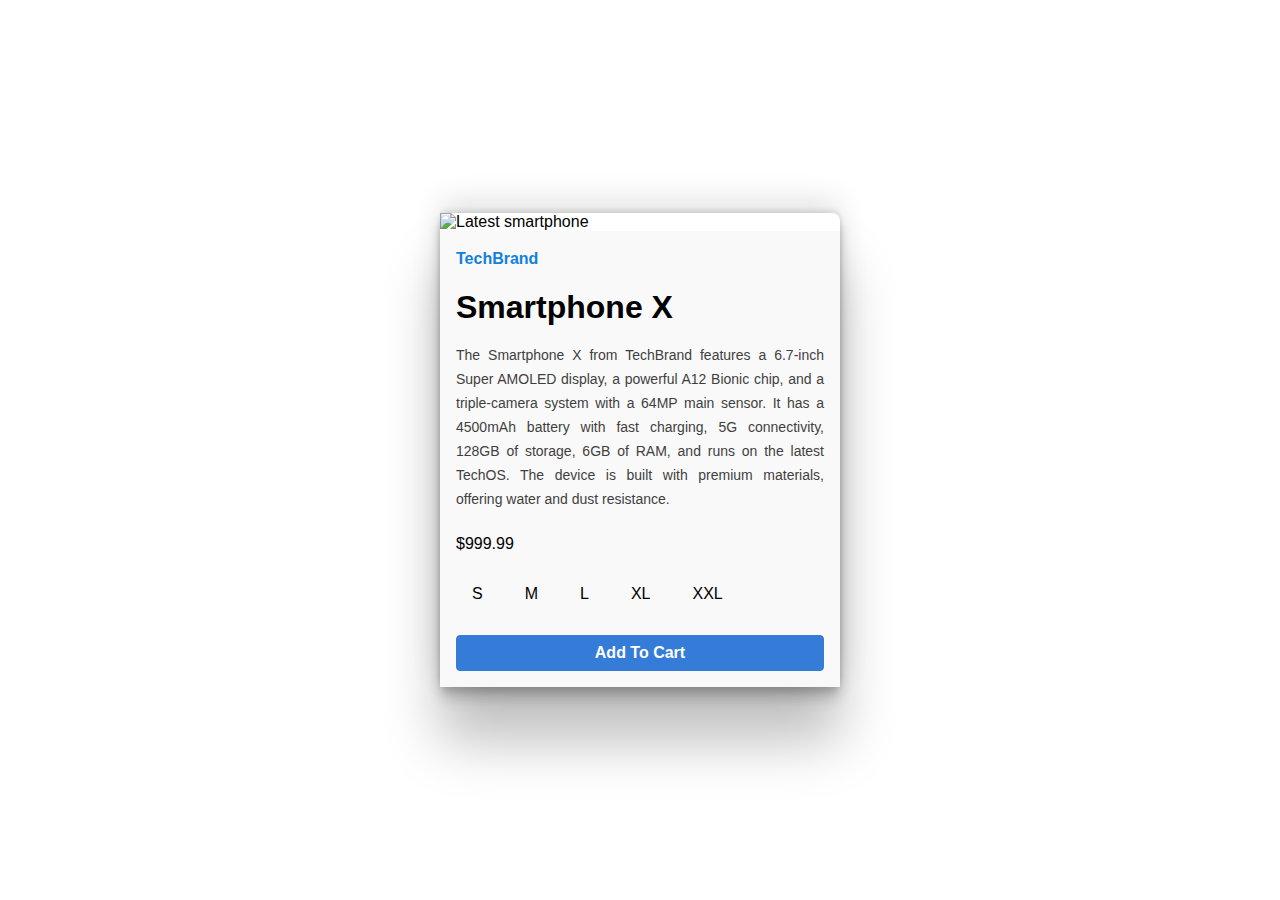
==== shopping cart/index.html @ 71e23507 "Shppping cart design" ====
<!DOCTYPE html>
<html lang="en">
  <head>
    <meta charset="UTF-8" />
    <meta name="viewport" content="width=device-width, initial-scale=1.0" />
    <title>Shopping Cart</title>
    <link rel="stylesheet" href="./style.css" />
  </head>
  <body>
    <main class="product">
      <figure class="product__image-container">
        <img
          class="product__image"
          src="smartphone.jpg"
          alt="Latest smartphone"
        />
      </figure>
      <section class="product__details">
        <p class="product__brand">TechBrand</p>
        <div class="product__name">Smartphone X</div>
        <div class="product__description">
          The Smartphone X from TechBrand features a 6.7-inch Super AMOLED
          display, a powerful A12 Bionic chip, and a triple-camera system with a
          64MP main sensor. It has a 4500mAh battery with fast charging, 5G
          connectivity, 128GB of storage, 6GB of RAM, and runs on the latest
          TechOS. The device is built with premium materials, offering water and
          dust resistance.
        </div>
        <div class="product__price">$999.99</div>
        <ul class="product__specifications">
          <li class="product__specifications-size">S</li>
          <li class="product__specifications-size">M</li>
          <li class="product__specifications-size">L</li>
          <li class="product__specifications-size">XL</li>
          <li class="product__specifications-size">XXL</li>
        </ul>
        <button class="product__add-to-cart">Add To Cart</button>
      </section>
    </main>
  </body>
</html>
---- shopping cart/style.css ----
* {
  font-family: sans-serif;
  padding: 0;
  margin: 0;
  box-sizing: border-box;
}

body {
  height: 100vh;
  display: flex;
}

.product {
  max-width: 400px;
  margin: auto;
  border-radius: 8px;
  box-shadow: rgba(0, 0, 0, 0.25) 0px 54px 55px,
    rgba(0, 0, 0, 0.12) 0px -12px 30px, rgba(0, 0, 0, 0.12) 0px 4px 6px,
    rgba(0, 0, 0, 0.17) 0px 12px 13px, rgba(0, 0, 0, 0.09) 0px -3px 5px;
}

.product__image-container {
}

.product__image {
}

.product__details {
  display: flex;
  flex-direction: column;
  justify-content: center;
  align-items: start;
  gap: 24px;
  background-color: rgb(250, 249, 249);
  padding: 16px;
}

.product__brand {
  font-size: 16px;
  line-height: 24px;
  font-weight: 600;
  color: rgb(17, 129, 221);
}

.product__name {
  font-size: 32px;
  line-height: 24px;
  font-weight: 700;
  color: rgb(0, 0, 0);
}

.product__description {
  font-size: 14px;
  line-height: 24px;
  font-weight: 400;
  color: rgb(63, 63, 63);
  text-align: justify;
}

.product__specifications {
  display: flex;
  align-items: center;
  gap: 10px;
  text-align: center;
}

.product__specifications-size {
  list-style: none;
  border-radius: 4px;
  padding: 8px 16px;
  cursor: pointer;
}

.product__specifications-size:hover {
  background-color: rgb(235, 228, 228);;
}

.product__specifications-size:active {
  background-color: black;
  color: white;
}

.product__add-to-cart {
  font-size: 16px;
  font-weight: 700;
  width: 100%;
  padding: 8px 16px;
  border-radius: 4px;
  border: 1px solid rgb(53, 123, 216);
  background-color: rgb(53, 123, 216);
  color: #ffffff;
}

.product__add-to-cart:hover {
  background-color: rgb(82, 138, 212);
}
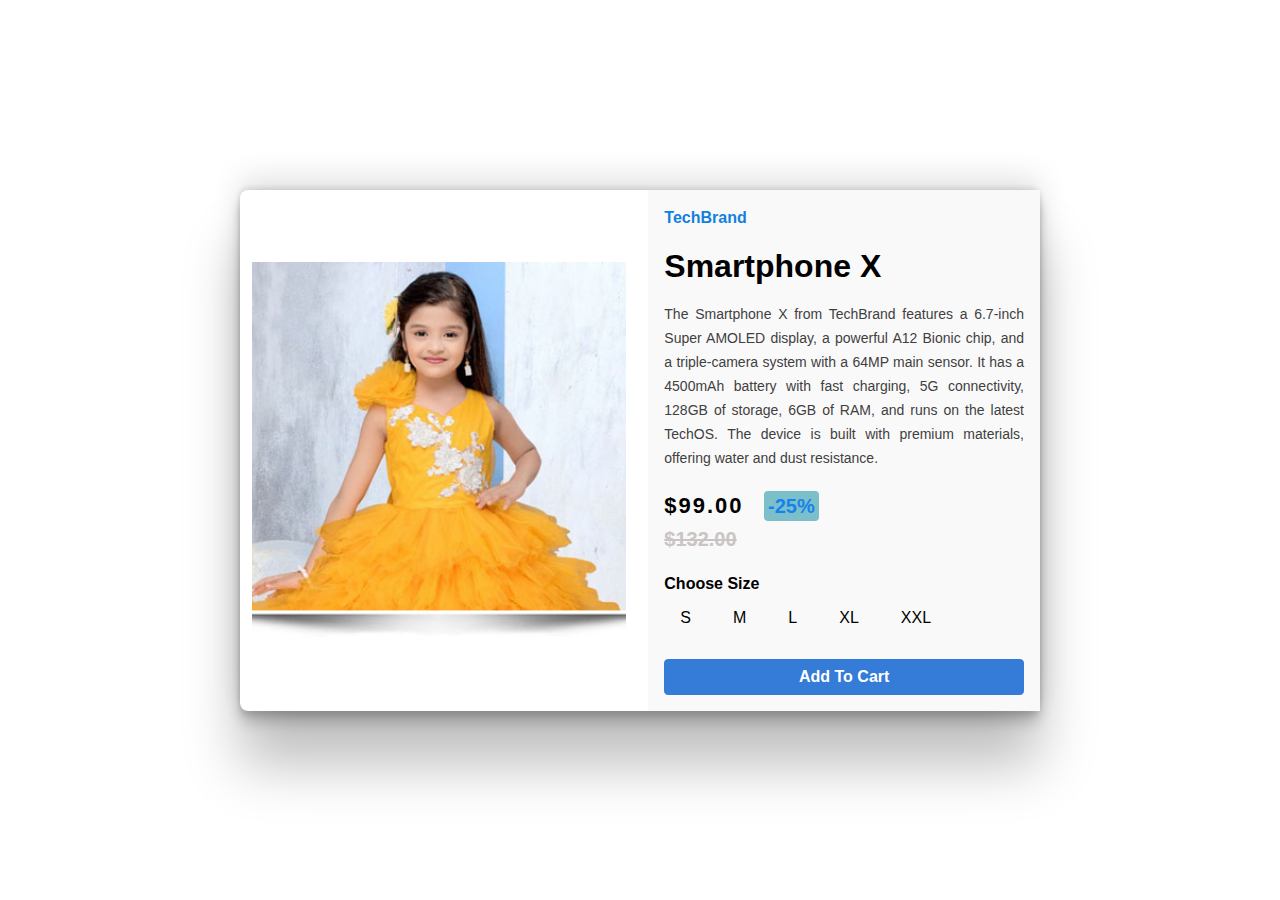
==== commit 0209a779: "shoping cart complete" ====
--- a/shopping cart/index.html
+++ b/shopping cart/index.html
@@ -11,7 +11,7 @@
       <figure class="product__image-container">
         <img
           class="product__image"
-          src="smartphone.jpg"
+          src="./product.jpg"
           alt="Latest smartphone"
         />
       </figure>
@@ -26,14 +26,24 @@
           TechOS. The device is built with premium materials, offering water and
           dust resistance.
         </div>
-        <div class="product__price">$999.99</div>
-        <ul class="product__specifications">
-          <li class="product__specifications-size">S</li>
-          <li class="product__specifications-size">M</li>
-          <li class="product__specifications-size">L</li>
-          <li class="product__specifications-size">XL</li>
-          <li class="product__specifications-size">XXL</li>
-        </ul>
+        <div class="product-price">
+          <div>
+            <span class="product-price__final">$99.00</span>
+            <span class="product-price__discount">-25%</span>
+          </div>
+          <p class="product-price__original">$132.00</p>
+        </div>
+        <div class="product-size">
+          <h2 class="product-size__heading">Choose Size</h2>
+          <ul class="product-size__list">
+            <li class="product-size__item">S</li>
+            <li class="product-size__item">M</li>
+            <li class="product-size__item">L</li>
+            <li class="product-size__item">XL</li>
+            <li class="product-size__item">XXL</li>
+          </ul>
+        </div>
+
         <button class="product__add-to-cart">Add To Cart</button>
       </section>
     </main>
--- a/shopping cart/style.css
+++ b/shopping cart/style.css
@@ -11,28 +11,40 @@
 }
 
 .product {
-  max-width: 400px;
+  max-width: 800px;
   margin: auto;
   border-radius: 8px;
   box-shadow: rgba(0, 0, 0, 0.25) 0px 54px 55px,
     rgba(0, 0, 0, 0.12) 0px -12px 30px, rgba(0, 0, 0, 0.12) 0px 4px 6px,
     rgba(0, 0, 0, 0.17) 0px 12px 13px, rgba(0, 0, 0, 0.09) 0px -3px 5px;
+  display: flex;
+  gap: 10px;
+  justify-content: center;
+  align-items: center;
 }
 
 .product__image-container {
+  width: 400px;
+  height: 400px;
+  padding: 12px;
 }
 
 .product__image {
+  height: 100%;
+  width: 100%;
+  object-fit: cover;
 }
 
 .product__details {
   display: flex;
+  flex-shrink: 185;
   flex-direction: column;
   justify-content: center;
   align-items: start;
   gap: 24px;
   background-color: rgb(250, 249, 249);
   padding: 16px;
+  flex-grow: 1;
 }
 
 .product__brand {
@@ -49,6 +61,37 @@
   color: rgb(0, 0, 0);
 }
 
+.product-price {
+  display: flex;
+  flex-direction: column;
+  justify-content: center;
+  gap: 10px;
+}
+
+.product-price__final {
+  font-size: 22px;
+  font-weight: 700;
+  line-height: 24px;
+  letter-spacing: 2px;
+}
+
+.product-price__discount {
+  margin-left: 16px;
+  font-size: 20px;
+  font-weight: 600;
+  color: rgb(21, 131, 235);
+  background-color: rgb(124, 191, 202);
+  padding: 4px;
+  border-radius: 4px;
+}
+
+.product-price__original {
+  font-size: 20px;
+  font-weight: 600;
+  color: #cac4c4;
+  text-decoration: line-through;
+}
+
 .product__description {
   font-size: 14px;
   line-height: 24px;
@@ -57,25 +100,33 @@
   text-align: justify;
 }
 
-.product__specifications {
+.product-size {
+}
+
+.product-size__heading {
+  font-size: 16px;
+  margin-bottom: 8px;
+}
+
+.product-size__list {
   display: flex;
   align-items: center;
   gap: 10px;
   text-align: center;
 }
 
-.product__specifications-size {
+.product-size__item {
   list-style: none;
   border-radius: 4px;
   padding: 8px 16px;
   cursor: pointer;
 }
 
-.product__specifications-size:hover {
-  background-color: rgb(235, 228, 228);;
+.product-size__item:hover {
+  background-color: rgb(235, 228, 228);
 }
 
-.product__specifications-size:active {
+.product-size__item:active {
   background-color: black;
   color: white;
 }
